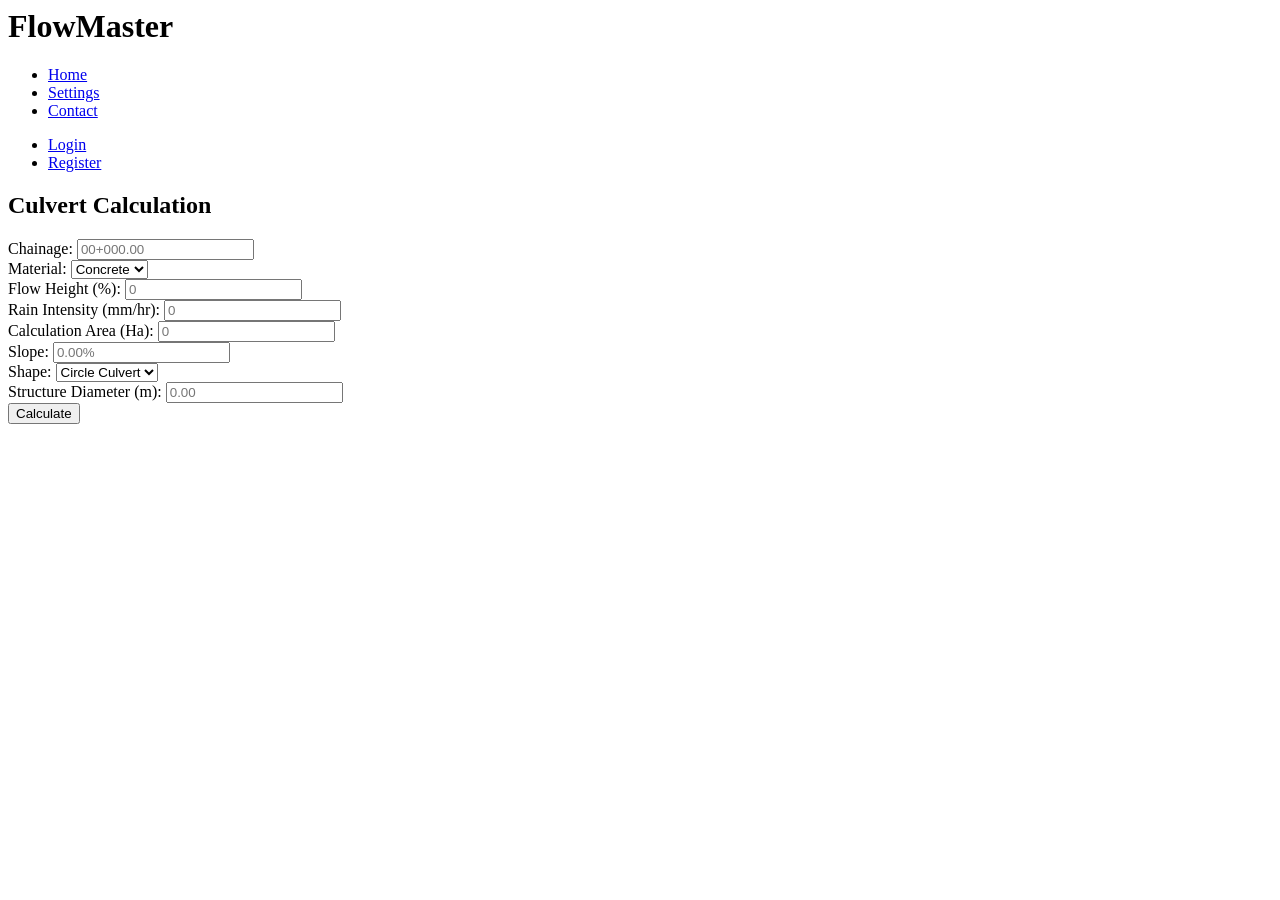
==== src/main/resources/static/index.html @ 46753e83 "FM-10: Simple calculation endpoints" ====
<html>

<head>
  <meta charset="UTF-8">
  <title>FlowMaster Calculation</title>
  <link rel="stylesheet" href="styles.css">
  <script src="script.js" defer></script>
</head>

<body>
  <!-- Top navigation bar -->
  <header class="navbar">
    <h1>FlowMaster</h1>
    <nav>
      <ul>
        <li><a href="index.html">Home</a></li>
        <li><a href="settings.html">Settings</a></li>
        <li><a href="contact.html">Contact</a></li>
      </ul>
    </nav>
    <nav>
      <ul>
        <li><a href="login.html">Login</a></li>
        <li><a href="signup.html">Register</a></li>
      </ul>
    </nav>
  </header>

  <!-- Main content area -->
  <main class="container">
    <h2>Culvert Calculation</h2>
    <!-- Input fields for calculation -->
    <div class="form-group">
      <label for="chainage">Chainage:</label>
      <input type="text" id="chainage" placeholder="00+000.00">
    </div>
    <div class="form-group">
      <label for="material">Material:</label>
      <select id="material">
        <option value="concrete">Concrete</option>
        <option value="metal">Metal</option>
        <option value="plastic">Plastic</option>
      </select>
    </div>
    <div class="form-group">
      <label for="flowHeight">Flow Height (%):</label>
      <input type="number" id="flowHeight" placeholder="0">
    </div>
    <div class="form-group">
      <label for="rainIntensity">Rain Intensity (mm/hr):</label>
      <input type="number" id="rainIntensity" placeholder="0">
    </div>
    <div class="form-group">
      <label for="calculationArea">Calculation Area (Ha):</label>
      <input type="number" step="0.01" id="calculationArea" placeholder="0">
    </div>
    <div class="form-group">
      <label for="slope">Slope:</label>
      <input type="number" step="0.01" id="slope" placeholder="0.00%">
    </div>
    <div class="form-group">
      <label for="shape">Shape:</label>
      <select id="shape" onchange="toggleShapeFields()">
        <option value="CIRCLE_CULVERT">Circle Culvert</option>
        <option value="BOX_CULVERT">Box Culvert</option>
      </select>
    </div>

    <!-- Circle-specific field -->
    <div class="form-group circle-fields">
      <label for="structureDiameter">Structure Diameter (m):</label>
      <input type="number" step="0.01" id="structureDiameter" placeholder="0.00">
    </div>

    <!-- Box-specific fields -->
    <div class="form-group box-fields" style="display:none;">
      <label for="structureWidth">Structure Width (m):</label>
      <input type="number" step="0.01" id="structureWidth" placeholder="0.00">
    </div>
    <div class="form-group box-fields" style="display:none;">
      <label for="structureHeight">Structure Height (m):</label>
      <input type="number" step="0.01" id="structureHeight" placeholder="0.00">
    </div>
    <button type="button" onclick="calculate()">Calculate</button>
    <!-- Result will be rendered here -->
    <div id="result" class="result"></div>
  </main>
</body>

</html>
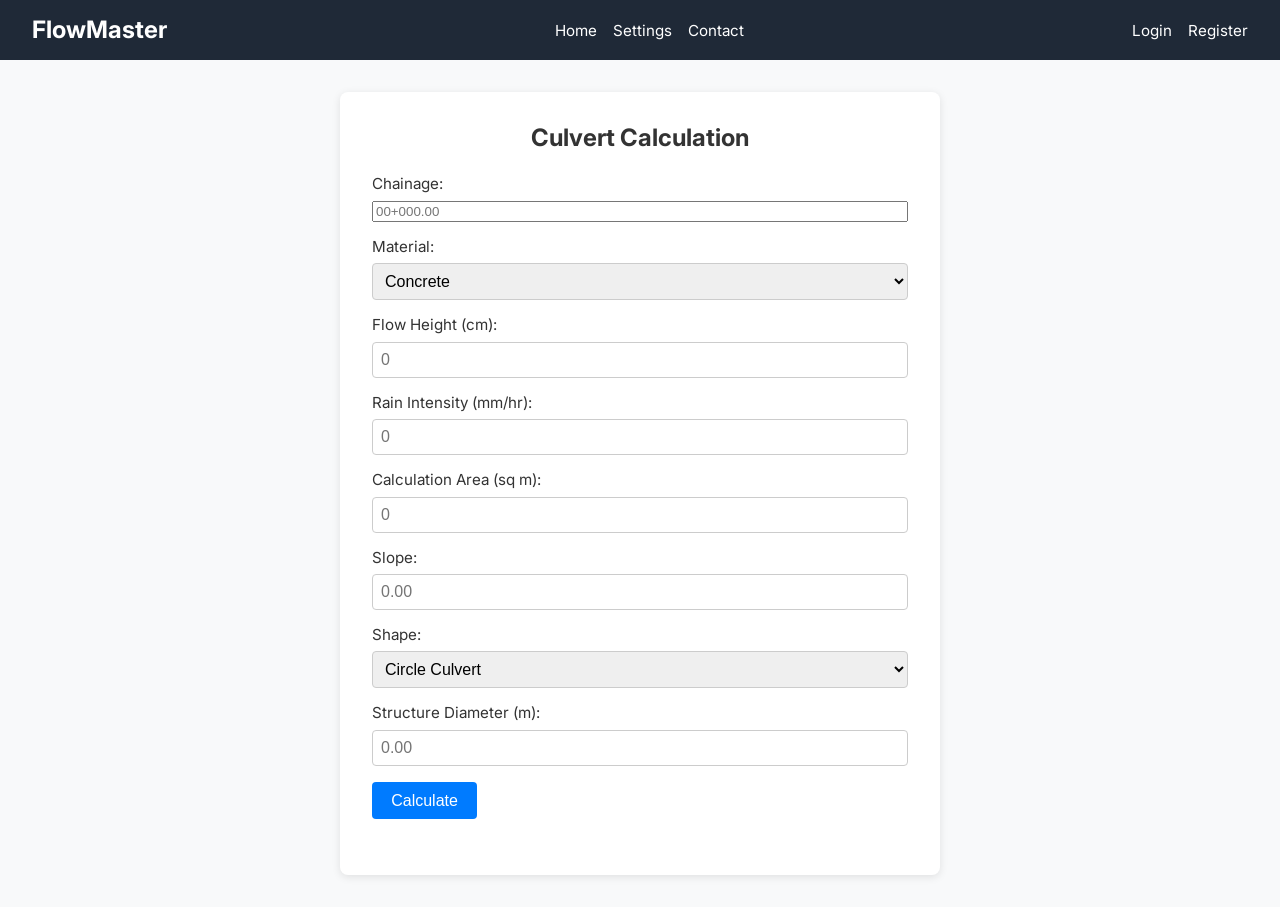
==== commit 1991dedd: "FM-10: Simple calculation endpoints" ====
--- a/src/main/resources/static/index.html
+++ b/src/main/resources/static/index.html
@@ -43,7 +43,7 @@
       </select>
     </div>
     <div class="form-group">
-      <label for="flowHeight">Flow Height (%):</label>
+      <label for="flowHeight">Flow Height (cm):</label>
       <input type="number" id="flowHeight" placeholder="0">
     </div>
     <div class="form-group">
@@ -51,12 +51,12 @@
       <input type="number" id="rainIntensity" placeholder="0">
     </div>
     <div class="form-group">
-      <label for="calculationArea">Calculation Area (Ha):</label>
+      <label for="calculationArea">Calculation Area (sq m):</label>
       <input type="number" step="0.01" id="calculationArea" placeholder="0">
     </div>
     <div class="form-group">
       <label for="slope">Slope:</label>
-      <input type="number" step="0.01" id="slope" placeholder="0.00%">
+      <input type="number" step="0.01" id="slope" placeholder="0.00">
     </div>
     <div class="form-group">
       <label for="shape">Shape:</label>
--- a/src/main/resources/static/styles.css
+++ b/src/main/resources/static/styles.css
@@ -0,0 +1,126 @@
+@import url('https://fonts.googleapis.com/css2?family=Inter:wght@400;600&display=swap');
+
+
+/* Reset & base styles */
+html {
+  line-height: 1.15;
+}
+body {
+  margin: 0;
+  font-family: "Inter", sans-serif;
+  font-weight: 400;
+  background-color: #f8f9fa;
+  color: #333;
+}
+*,
+*::before,
+*::after {
+  box-sizing: border-box;
+}
+h1,
+h2,
+p,
+ul {
+  margin: 0;
+  padding: 0;
+}
+ul {
+  list-style: none;
+}
+
+/* Navigation bar */
+.navbar {
+  display: flex;
+  justify-content: space-between;
+  align-items: center;
+  padding: 1rem 2rem;
+  background-color: #1f2937; /* dark gray */
+  color: #fff;
+}
+.navbar h1 {
+  font-size: 1.5rem;
+}
+.navbar nav {
+  display: flex;
+  gap: 2rem;
+}
+.navbar nav ul {
+  display: flex;
+  gap: 1rem;
+}
+.navbar nav ul li a {
+  color: #fff;
+  text-decoration: none;
+  font-size: 0.95rem;
+  transition: opacity 0.2s ease-in-out;
+}
+.navbar nav ul li a:hover {
+  opacity: 0.8;
+}
+
+/* Container for calculator */
+.container {
+  max-width: 600px;
+  margin: 2rem auto;
+  background: #fff;
+  padding: 2rem;
+  border-radius: 8px;
+  box-shadow: 0 2px 8px rgba(0, 0, 0, 0.1);
+}
+.container h2 {
+  margin-bottom: 1.5rem;
+  font-size: 1.5rem;
+  text-align: center;
+}
+.form-group {
+  display: flex;
+  flex-direction: column;
+  margin-bottom: 1rem;
+}
+.form-group label {
+  margin-bottom: 0.5rem;
+  font-size: 0.95rem;
+}
+.form-group input[type="number"],
+.form-group select {
+  padding: 0.5rem;
+  font-size: 1rem;
+  border: 1px solid #ccc;
+  border-radius: 4px;
+}
+button {
+  display: inline-block;
+  padding: 0.6rem 1.2rem;
+  font-size: 1rem;
+  background-color: #007bff; /* primary blue */
+  color: #fff;
+  border: none;
+  border-radius: 4px;
+  cursor: pointer;
+  transition: background-color 0.2s ease-in-out;
+}
+button:hover {
+  background-color: #0069d9;
+}
+.result {
+  margin-top: 1.5rem;
+  font-size: 1rem;
+  font-weight: normal;
+  line-height: 1.4;
+}
+/* Simple table styling for displaying results */
+table.result-table {
+  width: 100%;
+  border-collapse: collapse;
+  margin-top: 1rem;
+}
+table.result-table th,
+table.result-table td {
+  text-align: left;
+  padding: 0.5rem;
+  border-bottom: 1px solid #e5e7eb;
+}
+table.result-table th {
+  background-color: #f3f4f6;
+  font-weight: 600;
+}
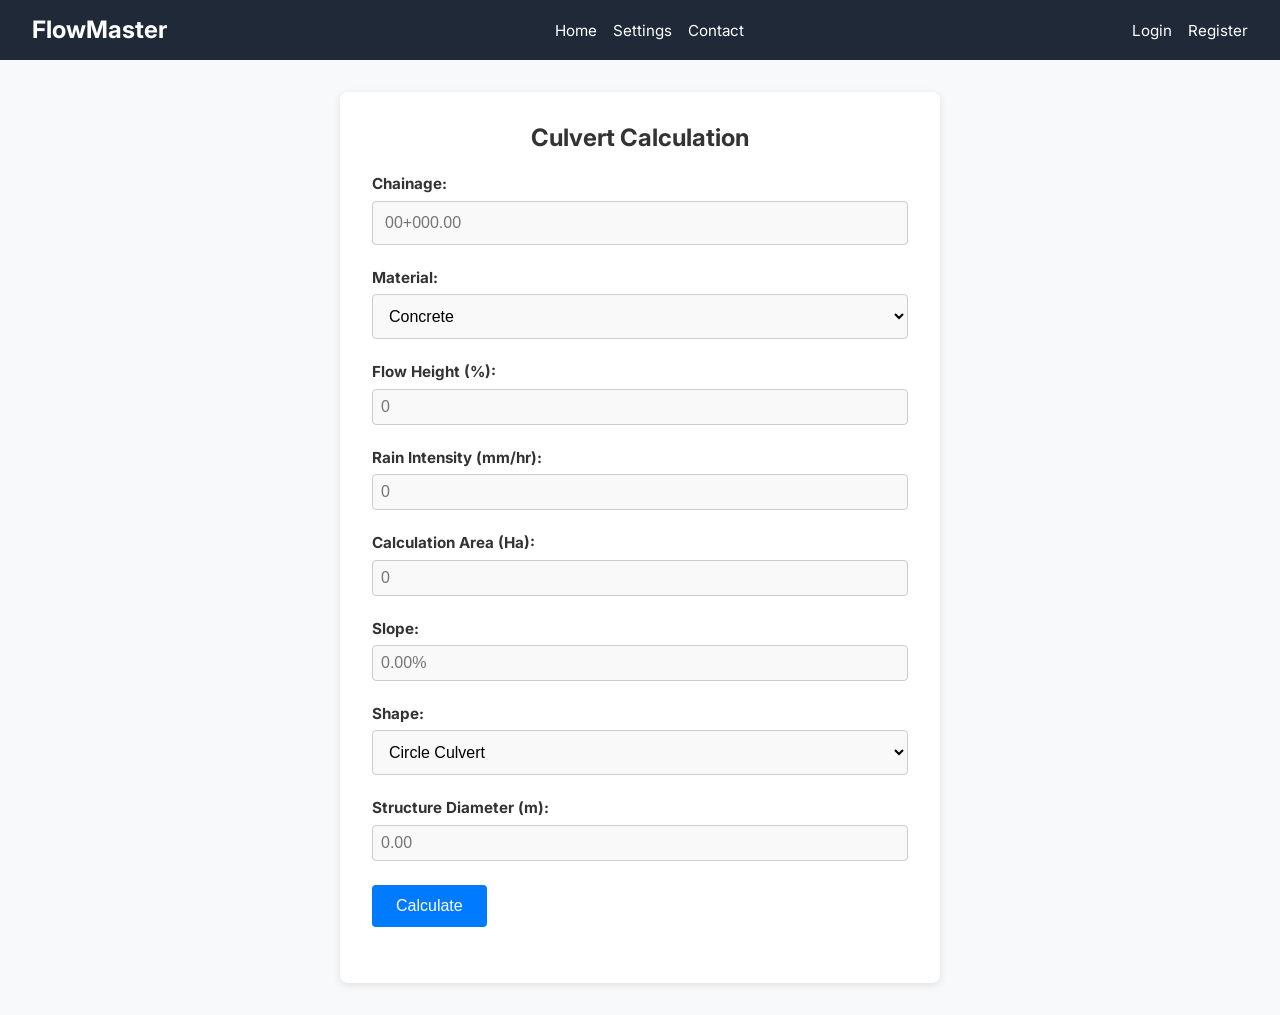
==== commit bf59f755: "add new pages" ====
--- a/src/main/resources/static/index.html
+++ b/src/main/resources/static/index.html
@@ -1,90 +1,90 @@
 <html>
 
 <head>
-  <meta charset="UTF-8">
-  <title>FlowMaster Calculation</title>
-  <link rel="stylesheet" href="styles.css">
-  <script src="script.js" defer></script>
+    <meta charset="UTF-8">
+    <title>FlowMaster Calculation</title>
+    <link rel="stylesheet" href="styles.css">
+    <script src="script.js" defer></script>
 </head>
 
 <body>
-  <!-- Top navigation bar -->
-  <header class="navbar">
+<!-- Top navigation bar -->
+<header class="navbar">
     <h1>FlowMaster</h1>
     <nav>
-      <ul>
-        <li><a href="index.html">Home</a></li>
-        <li><a href="settings.html">Settings</a></li>
-        <li><a href="contact.html">Contact</a></li>
-      </ul>
+        <ul>
+            <li><a href="index.html">Home</a></li>
+            <li><a href="settings.html">Settings</a></li>
+            <li><a href="contact.html">Contact</a></li>
+        </ul>
     </nav>
     <nav>
-      <ul>
-        <li><a href="login.html">Login</a></li>
-        <li><a href="signup.html">Register</a></li>
-      </ul>
+        <ul>
+            <li><a href="login.html">Login</a></li>
+            <li><a href="signup.html">Register</a></li>
+        </ul>
     </nav>
-  </header>
+</header>
 
-  <!-- Main content area -->
-  <main class="container">
+<!-- Main content area -->
+<main class="container">
     <h2>Culvert Calculation</h2>
     <!-- Input fields for calculation -->
     <div class="form-group">
-      <label for="chainage">Chainage:</label>
-      <input type="text" id="chainage" placeholder="00+000.00">
+        <label for="chainage">Chainage:</label>
+        <input type="text" id="chainage" placeholder="00+000.00">
     </div>
     <div class="form-group">
-      <label for="material">Material:</label>
-      <select id="material">
-        <option value="concrete">Concrete</option>
-        <option value="metal">Metal</option>
-        <option value="plastic">Plastic</option>
-      </select>
+        <label for="material">Material:</label>
+        <select id="material">
+            <option value="concrete">Concrete</option>
+            <option value="metal">Metal</option>
+            <option value="plastic">Plastic</option>
+        </select>
     </div>
     <div class="form-group">
-      <label for="flowHeight">Flow Height (cm):</label>
-      <input type="number" id="flowHeight" placeholder="0">
+        <label for="flowHeight">Flow Height (%):</label>
+        <input type="number" id="flowHeight" placeholder="0">
     </div>
     <div class="form-group">
-      <label for="rainIntensity">Rain Intensity (mm/hr):</label>
-      <input type="number" id="rainIntensity" placeholder="0">
+        <label for="rainIntensity">Rain Intensity (mm/hr):</label>
+        <input type="number" id="rainIntensity" placeholder="0">
     </div>
     <div class="form-group">
-      <label for="calculationArea">Calculation Area (sq m):</label>
-      <input type="number" step="0.01" id="calculationArea" placeholder="0">
+        <label for="calculationArea">Calculation Area (Ha):</label>
+        <input type="number" step="0.01" id="calculationArea" placeholder="0">
     </div>
     <div class="form-group">
-      <label for="slope">Slope:</label>
-      <input type="number" step="0.01" id="slope" placeholder="0.00">
+        <label for="slope">Slope:</label>
+        <input type="number" step="0.01" id="slope" placeholder="0.00%">
     </div>
     <div class="form-group">
-      <label for="shape">Shape:</label>
-      <select id="shape" onchange="toggleShapeFields()">
-        <option value="CIRCLE_CULVERT">Circle Culvert</option>
-        <option value="BOX_CULVERT">Box Culvert</option>
-      </select>
+        <label for="shape">Shape:</label>
+        <select id="shape" onchange="toggleShapeFields()">
+            <option value="CIRCLE_CULVERT">Circle Culvert</option>
+            <option value="BOX_CULVERT">Box Culvert</option>
+        </select>
     </div>
 
     <!-- Circle-specific field -->
     <div class="form-group circle-fields">
-      <label for="structureDiameter">Structure Diameter (m):</label>
-      <input type="number" step="0.01" id="structureDiameter" placeholder="0.00">
+        <label for="structureDiameter">Structure Diameter (m):</label>
+        <input type="number" step="0.01" id="structureDiameter" placeholder="0.00">
     </div>
 
     <!-- Box-specific fields -->
     <div class="form-group box-fields" style="display:none;">
-      <label for="structureWidth">Structure Width (m):</label>
-      <input type="number" step="0.01" id="structureWidth" placeholder="0.00">
+        <label for="structureWidth">Structure Width (m):</label>
+        <input type="number" step="0.01" id="structureWidth" placeholder="0.00">
     </div>
     <div class="form-group box-fields" style="display:none;">
-      <label for="structureHeight">Structure Height (m):</label>
-      <input type="number" step="0.01" id="structureHeight" placeholder="0.00">
+        <label for="structureHeight">Structure Height (m):</label>
+        <input type="number" step="0.01" id="structureHeight" placeholder="0.00">
     </div>
     <button type="button" onclick="calculate()">Calculate</button>
     <!-- Result will be rendered here -->
     <div id="result" class="result"></div>
-  </main>
+</main>
 </body>
 
 </html>
--- a/src/main/resources/static/styles.css
+++ b/src/main/resources/static/styles.css
@@ -1,126 +1,161 @@
 @import url('https://fonts.googleapis.com/css2?family=Inter:wght@400;600&display=swap');
-
 
 /* Reset & base styles */
 html {
-  line-height: 1.15;
+    line-height: 1.15;
 }
+
 body {
-  margin: 0;
-  font-family: "Inter", sans-serif;
-  font-weight: 400;
-  background-color: #f8f9fa;
-  color: #333;
+    margin: 0;
+    font-family: "Inter", sans-serif;
+    font-weight: 400;
+    background-color: #f8f9fa;
+    color: #333;
 }
+
 *,
 *::before,
 *::after {
-  box-sizing: border-box;
+    box-sizing: border-box;
 }
+
 h1,
 h2,
 p,
 ul {
-  margin: 0;
-  padding: 0;
+    margin: 0;
+    padding: 0;
 }
+
 ul {
-  list-style: none;
+    list-style: none;
 }
 
 /* Navigation bar */
 .navbar {
-  display: flex;
-  justify-content: space-between;
-  align-items: center;
-  padding: 1rem 2rem;
-  background-color: #1f2937; /* dark gray */
-  color: #fff;
-}
-.navbar h1 {
-  font-size: 1.5rem;
-}
-.navbar nav {
-  display: flex;
-  gap: 2rem;
-}
-.navbar nav ul {
-  display: flex;
-  gap: 1rem;
-}
-.navbar nav ul li a {
-  color: #fff;
-  text-decoration: none;
-  font-size: 0.95rem;
-  transition: opacity 0.2s ease-in-out;
-}
-.navbar nav ul li a:hover {
-  opacity: 0.8;
+    display: flex;
+    justify-content: space-between;
+    align-items: center;
+    padding: 1rem 2rem;
+    background-color: #1f2937; /* dark gray */
+    color: #fff;
 }
 
-/* Container for calculator */
+.navbar h1 {
+    font-size: 1.5rem;
+}
+
+.navbar nav {
+    display: flex;
+    gap: 2rem;
+}
+
+.navbar nav ul {
+    display: flex;
+    gap: 1rem;
+}
+
+.navbar nav ul li a {
+    color: #fff;
+    text-decoration: none;
+    font-size: 0.95rem;
+    transition: opacity 0.2s ease-in-out;
+}
+
+.navbar nav ul li a:hover {
+    opacity: 0.8;
+}
+
+/* Container for calculator and forms */
 .container {
-  max-width: 600px;
-  margin: 2rem auto;
-  background: #fff;
-  padding: 2rem;
-  border-radius: 8px;
-  box-shadow: 0 2px 8px rgba(0, 0, 0, 0.1);
+    max-width: 600px;
+    margin: 2rem auto;
+    background: #fff;
+    padding: 2rem;
+    border-radius: 8px;
+    box-shadow: 0 2px 8px rgba(0, 0, 0, 0.1);
 }
+
 .container h2 {
-  margin-bottom: 1.5rem;
-  font-size: 1.5rem;
-  text-align: center;
+    margin-bottom: 1.5rem;
+    font-size: 1.5rem;
+    text-align: center;
 }
+
+/* Form styles */
 .form-group {
-  display: flex;
-  flex-direction: column;
-  margin-bottom: 1rem;
+    display: flex;
+    flex-direction: column;
+    margin-bottom: 1.5rem;
 }
+
 .form-group label {
-  margin-bottom: 0.5rem;
-  font-size: 0.95rem;
+    margin-bottom: 0.5rem;
+    font-size: 0.95rem;
+    font-weight: bold;
 }
-.form-group input[type="number"],
-.form-group select {
-  padding: 0.5rem;
-  font-size: 1rem;
-  border: 1px solid #ccc;
-  border-radius: 4px;
+
+.form-group input,
+.form-group select,
+.form-group textarea {
+    width: 100%;
+    padding: 0.75rem;
+    font-size: 1rem;
+    border: 1px solid #ccc;
+    border-radius: 4px;
+    resize: vertical;
+    background: #f9f9f9;
 }
+
+.form-group input[type="number"] {
+    padding: 0.5rem;
+}
+
+.form-group textarea {
+    min-height: 100px;
+    font-family: "Inter", sans-serif;
+}
+
+/* Button styles */
 button {
-  display: inline-block;
-  padding: 0.6rem 1.2rem;
-  font-size: 1rem;
-  background-color: #007bff; /* primary blue */
-  color: #fff;
-  border: none;
-  border-radius: 4px;
-  cursor: pointer;
-  transition: background-color 0.2s ease-in-out;
+    display: inline-block;
+    padding: 0.75rem 1.5rem;
+    font-size: 1rem;
+    background-color: #007bff; /* primary blue */
+    color: #fff;
+    border: none;
+    border-radius: 4px;
+    cursor: pointer;
+    transition: background-color 0.2s ease-in-out;
 }
+
 button:hover {
-  background-color: #0069d9;
+    background-color: #0069d9;
 }
+
+/* Result styles */
 .result {
-  margin-top: 1.5rem;
-  font-size: 1rem;
-  font-weight: normal;
-  line-height: 1.4;
+    margin-top: 1.5rem;
+    font-size: 1rem;
+    font-weight: normal;
+    line-height: 1.4;
 }
+
 /* Simple table styling for displaying results */
 table.result-table {
-  width: 100%;
-  border-collapse: collapse;
-  margin-top: 1rem;
+    width: 100%;
+    border-collapse: collapse;
+    margin-top: 1rem;
 }
+
 table.result-table th,
 table.result-table td {
-  text-align: left;
-  padding: 0.5rem;
-  border-bottom: 1px solid #e5e7eb;
+    text-align: left;
+    padding: 0.5rem;
+    border-bottom: 1px solid #e5e7eb;
 }
+
 table.result-table th {
-  background-color: #f3f4f6;
-  font-weight: 600;
-}+    background-color: #f3f4f6;
+    font-weight: 600;
+}
